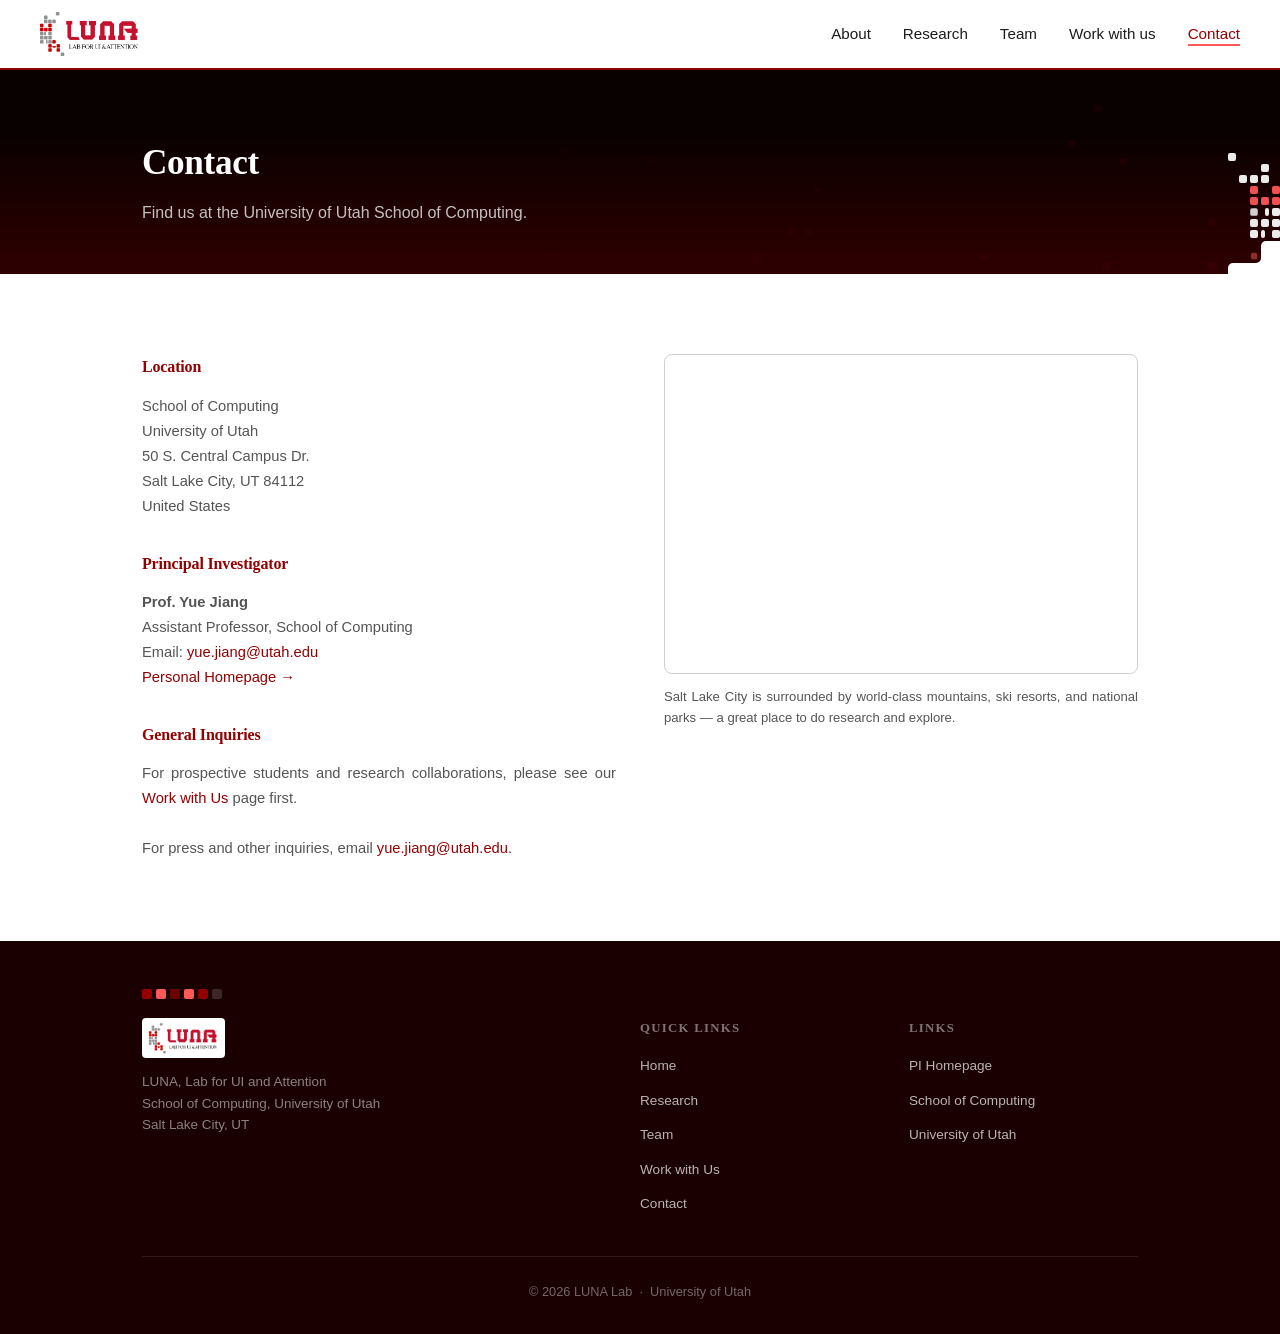
==== contact.html @ 47d91c91 "Initial commit" ====
<!DOCTYPE html>
<html lang="en">
<head>
  <meta charset="UTF-8" />
  <meta name="viewport" content="width=device-width, initial-scale=1.0" />
  <meta name="description" content="Contact the LUNA Lab at the University of Utah." />
  <title>Contact | LUNA Lab</title>
  <link rel="stylesheet" href="css/styles.css" />
</head>
<body>
<a class="skip-link" href="#main-content">Skip to main content</a>

<nav class="luna-nav" aria-label="Main navigation">
  <a href="index.html" class="nav-logo">
    <img src="assets/brand/luna-logo-transparent.png" alt="LUNA Lab — Home" />
  </a>
  <button class="nav-hamburger" aria-label="Open menu" aria-expanded="false" aria-controls="nav-links">
    <span aria-hidden="true"></span><span aria-hidden="true"></span><span aria-hidden="true"></span>
  </button>
  <ul class="nav-links" id="nav-links">
    <li><a href="index.html">About</a></li>
    <li><a href="publications.html">Research</a></li>
    <li><a href="team.html">Team</a></li>
    <li><a href="join.html">Work with us</a></li>
    <li><a href="contact.html">Contact</a></li>
  </ul>
</nav>

<main id="main-content">

<div class="page-header">
  <canvas class="page-grid-canvas" aria-hidden="true"></canvas>
  <canvas class="page-edge-canvas" aria-hidden="true"></canvas>
  <div class="luna-container">
    <h1>Contact</h1>
    <p>Find us at the University of Utah School of Computing.</p>
  </div>
</div>

<section class="luna-section" aria-label="Contact information">
  <div class="luna-container">

    <div class="contact-grid">
      <div>
        <div class="contact-block" style="margin-bottom:2rem;">
          <h2>Location</h2>
          <p>
            School of Computing<br>
            University of Utah<br>
            50 S. Central Campus Dr.<br>
            Salt Lake City, UT 84112<br>
            United States
          </p>
        </div>

        <div class="contact-block" style="margin-bottom:2rem;">
          <h2>Principal Investigator</h2>
          <p>
            <strong>Prof. Yue Jiang</strong><br>
            Assistant Professor, School of Computing<br>
            Email:
            <a data-link="piEmail" href="mailto:yue.jiang@utah.edu"
               data-copy-email="yue.jiang@utah.edu"
               title="Click to copy the email address"
               style="cursor:pointer;">yue.jiang@utah.edu</a><br>
            <a data-link="piHomepage" href="https://yuejiang-nj.github.io/" target="_blank" rel="noopener">Personal Homepage <span aria-hidden="true">→</span></a>
          </p>
        </div>

        <div class="contact-block">
          <h2>General Inquiries</h2>
          <p>
            For prospective students and research collaborations, please see our
            <a href="join.html">Work with Us</a> page first.
            <br><br>
            For press and other inquiries, email
            <a data-link="piEmail" href="mailto:yue.jiang@utah.edu">yue.jiang@utah.edu</a>.
          </p>
        </div>
      </div>

      <div>
        <div class="contact-map">
          <iframe
            title="University of Utah Map"
            src="https://www.google.com/maps?q=University+of+Utah+School+of+Computing,+Salt+Lake+City,+UT&output=embed&z=15"
            loading="lazy"
            referrerpolicy="no-referrer-when-downgrade">
          </iframe>
        </div>
        <p style="font-size:0.82rem; color:var(--luna-text-light); margin-top:0.7rem;">
          Salt Lake City is surrounded by world-class mountains, ski resorts, and
          national parks — a great place to do research and explore.
        </p>
      </div>
    </div>

  </div>
</section>

</main>

<footer class="luna-footer">
  <div class="luna-container">
    <div class="footer-squares" aria-hidden="true">
      <span style="background:#940000;"></span>
      <span style="background:#ff5858;"></span>
      <span style="background:#6b0000;"></span>
      <span style="background:#ff5858;"></span>
      <span style="background:#940000;"></span>
      <span style="background:rgba(255,255,255,0.15);"></span>
    </div>
    <div class="footer-grid">
      <div class="footer-brand">
        <div class="footer-logo">
          <img src="assets/brand/luna-logo.png" alt="" />
        </div>
        <p>LUNA, Lab for UI and Attention<br>School of Computing, University of Utah<br>Salt Lake City, UT</p>
      </div>
      <div class="footer-links">
        <h4 id="footer-quick-links">Quick Links</h4>
        <ul aria-labelledby="footer-quick-links">
          <li><a href="index.html">Home</a></li>
          <li><a href="publications.html">Research</a></li>
          <li><a href="team.html">Team</a></li>
          <li><a href="join.html">Work with Us</a></li>
          <li><a href="contact.html">Contact</a></li>
        </ul>
      </div>
      <div class="footer-links">
        <h4 id="footer-ext-links">Links</h4>
        <ul aria-labelledby="footer-ext-links">
          <li><a data-link="piHomepage" href="https://yuejiang-nj.github.io/" target="_blank" rel="noopener">PI Homepage</a></li>
          <li><a data-link="schoolOfComputing" href="https://www.cs.utah.edu/" target="_blank" rel="noopener">School of Computing</a></li>
          <li><a data-link="universityOfUtah" href="https://www.utah.edu/" target="_blank" rel="noopener">University of Utah</a></li>
        </ul>
      </div>
    </div>
    <div class="footer-bottom">
      © 2026 LUNA Lab &nbsp;·&nbsp; University of Utah
    </div>
  </div>
</footer>

<script src="js/site-config.js"></script>
<script src="js/main.js"></script>
<script src="js/animation.js"></script>
</body>
</html>
---- css/styles.css ----
/* ============================================================
   LUNA Lab — Shared Stylesheet
   Colors: #940000 (primary), #ff5858 (accent), #ffffff (white)
   ============================================================ */

/* ── Factoria (custom font — place files in /fonts/) ── */
@font-face {
  font-family: 'Factoria';
  src: url('../fonts/Factoria-Medium.woff2') format('woff2'),
       url('../fonts/Factoria-Medium.woff')  format('woff'),
       url('../fonts/Factoria-Medium.otf')   format('opentype');
  font-weight: 500;
  font-style: normal;
  font-display: swap;
}
@font-face {
  font-family: 'Factoria';
  src: url('../fonts/Factoria-SemiBold.woff2') format('woff2'),
       url('../fonts/Factoria-SemiBold.woff')  format('woff'),
       url('../fonts/Factoria-SemiBold.otf')   format('opentype');
  font-weight: 600;
  font-style: normal;
  font-display: swap;
}
@font-face {
  font-family: 'Factoria';
  src: url('../fonts/Factoria-Bold.woff2') format('woff2'),
       url('../fonts/Factoria-Bold.woff')  format('woff'),
       url('../fonts/Factoria-Bold.otf')   format('opentype');
  font-weight: 700;
  font-style: normal;
  font-display: swap;
}

:root {
  --luna-primary:    #940000;
  --luna-primary-dk: #6b0000;
  --luna-accent:     #ff5858;
  --luna-white:      #ffffff;
  --luna-dark:       #1a0000;
  --luna-gray:       #f5f5f5;
  --luna-gray-mid:   #d0d0d0;
  --luna-text:       #1c1c1c;
  --luna-text-light: #555555;
  --nav-height:      70px;
  --font-display: 'Factoria', 'Georgia', serif;   /* headings & titles */
  --font-sans: 'Inter', 'Segoe UI', Arial, sans-serif;  /* body */
  --font-mono: 'JetBrains Mono', 'Fira Code', 'Consolas', monospace;
}

/* ── Reset ── */
*, *::before, *::after { box-sizing: border-box; margin: 0; padding: 0; }
html { scroll-behavior: smooth; }
body {
  font-family: var(--font-sans);
  color: var(--luna-text);
  background: var(--luna-white);
  line-height: 1.65;
}
a { color: var(--luna-primary); text-decoration: none; }
a:hover { color: var(--luna-accent); text-decoration: underline; }
img { max-width: 100%; display: block; }

/* ── Google Fonts (body + mono) ── */
@import url('https://fonts.googleapis.com/css2?family=Inter:wght@300;400;500;600;700&family=JetBrains+Mono:wght@400;500&display=swap');

/* ── Factoria applied to all display headings ── */
h1, h2, h3,
.section-title,
.luna-hero-content h1,
.page-header h1,
.pub-year-label,
.pi-card h3,
.join-card h3,
.contact-block h2,
.contact-block h3,
.footer-links h4,
nav.luna-nav .nav-logo span {
  font-family: var(--font-display);
  letter-spacing: -0.01em;
}

/* ============================================================
   NAVIGATION
   ============================================================ */
nav.luna-nav {
  position: fixed;
  top: 0; left: 0; right: 0;
  height: var(--nav-height);
  background: rgba(255,255,255,0.96);
  backdrop-filter: blur(10px);
  border-bottom: 2px solid var(--luna-primary);
  z-index: 1000;
  display: flex;
  align-items: center;
  justify-content: space-between;
  padding: 0 2.5rem;
}

nav.luna-nav .nav-logo {
  display: flex;
  align-items: center;
  gap: 0.7rem;
  text-decoration: none;
}
nav.luna-nav .nav-logo img {
  height: 44px;
  width: auto;
}
nav.luna-nav .nav-logo span {
  font-size: 1rem;
  font-weight: 600;
  color: var(--luna-primary);
  letter-spacing: 0.03em;
}

nav.luna-nav .nav-links {
  display: flex;
  gap: 2rem;
  list-style: none;
}
nav.luna-nav .nav-links a {
  font-size: 0.95rem;
  font-weight: 500;
  color: var(--luna-text);
  text-decoration: none;
  position: relative;
  padding-bottom: 2px;
  transition: color 0.2s;
}
nav.luna-nav .nav-links a::after {
  content: '';
  position: absolute;
  bottom: -2px; left: 0; right: 0;
  height: 2px;
  background: var(--luna-accent);
  transform: scaleX(0);
  transition: transform 0.2s;
}
nav.luna-nav .nav-links a:hover,
nav.luna-nav .nav-links a.active {
  color: var(--luna-primary);
  text-decoration: none;
}
nav.luna-nav .nav-links a:hover::after,
nav.luna-nav .nav-links a.active::after {
  transform: scaleX(1);
}

/* Hamburger (mobile) */
.nav-hamburger {
  display: none;
  flex-direction: column;
  gap: 5px;
  cursor: pointer;
  background: none;
  border: none;
  padding: 14px 10px;      /* 44x44 touch target (WCAG 2.5.5) */
  margin: -10px -6px;      /* …without moving the bars visually */
}
.nav-hamburger span {
  display: block;
  width: 24px; height: 2px;
  background: var(--luna-primary);
  transition: all 0.2s;
}

@media (max-width: 768px) {
  .nav-hamburger { display: flex; }
  nav.luna-nav .nav-links {
    position: fixed;
    top: var(--nav-height); left: 0; right: 0;
    background: white;
    flex-direction: column;
    align-items: flex-start;
    padding: 1.5rem 2rem;
    gap: 1rem;
    border-bottom: 2px solid var(--luna-primary);
    display: none;
  }
  nav.luna-nav .nav-links.open { display: flex; }
}

/* ============================================================
   PAGE WRAPPER
   ============================================================ */
main { padding-top: var(--nav-height); }

/* ============================================================
   HERO (index.html)
   ============================================================ */
.luna-hero {
  position: relative;
  width: 100%;
  height: calc(100vh - var(--nav-height));
  min-height: 520px;
  background: var(--luna-dark);
  overflow: hidden;
  display: flex;
  align-items: center;
  justify-content: center;
}
/* The hero pulls the next section up over its white bottom band (JS sets a negative
   margin); keep that section's content above the hero. */
.luna-hero { z-index: 0; }
.luna-hero + * { position: relative; z-index: 1; }
/* Bottom edge cut by LUNA logo blocks (drawn by js/animation.js) */
#luna-edge-canvas {
  position: absolute;
  left: 0; right: 0; bottom: 0;
  width: 100%; height: 330px;   /* set by animation.js to one mark tall */
  z-index: 7;                   /* above canvas, vignette and glow; below the title & scroll cue */
  pointer-events: none;
}

#luna-grid-canvas {
  position: absolute;
  inset: 0;
  width: 100%; height: 100%;
  opacity: 0.80; /* letter monogram — vignette handles centre legibility */
  /* soft hand-off: letters dissolve toward the bottom edge */
  -webkit-mask-image: linear-gradient(to bottom, #000 0%, #000 58%, rgba(0,0,0,0.55) 80%, transparent 100%);
          mask-image: linear-gradient(to bottom, #000 0%, #000 58%, rgba(0,0,0,0.55) 80%, transparent 100%);
}
/* soft hand-off into the About section: a warm glow rising from the bottom edge */
.luna-hero::before {
  content: '';
  position: absolute;
  left: 0; right: 0; bottom: 0;
  height: 34%;
  z-index: 6;               /* above canvas + vignette, below content */
  pointer-events: none;
  background: linear-gradient(to bottom, rgba(148,0,0,0) 0%, rgba(148,0,0,0.12) 45%, rgba(148,0,0,0.30) 100%);
}
/* faint scroll cue at the bottom of the hero: three rounded chevrons that ripple downward */
.hero-scroll-cue {
  position: absolute;
  left: 50%;
  bottom: var(--hero-cue, 1.2rem);   /* set by animation.js: inside the upper half of the bottom fade */
  transform: translateX(-50%);
  z-index: 10;
  width: 44px; height: 56px;
  display: flex; align-items: center; justify-content: center;
  color: rgba(255,255,255,0.55);
  text-decoration: none;
  border-radius: 8px;
  transition: color 0.2s;
}
.hero-scroll-cue:hover { color: rgba(255,255,255,0.9); text-decoration: none; }
.hero-scroll-cue svg { width: 26px; height: 44px; display: block; overflow: visible; }
.hero-scroll-cue path { animation: hero-cue-ripple 2.1s ease-in-out infinite; opacity: 0.25; }
.hero-scroll-cue .cue-2 { animation-delay: 0.22s; }
.hero-scroll-cue .cue-3 { animation-delay: 0.44s; }
@keyframes hero-cue-ripple {
  0%, 60%, 100% { opacity: 0.22; transform: translateY(0); }
  30%           { opacity: 0.95; transform: translateY(2px); }
}

.luna-hero-content {
  position: relative;
  z-index: 10;
  text-align: center;
  color: white;
  padding: 2rem;
  max-width: 800px;
}
.luna-hero-content h1 {
  font-size: clamp(2rem, 5vw, 3.6rem);
  font-weight: 700;
  line-height: 1.15;
  letter-spacing: -0.02em;
  margin-bottom: 0.5rem;
}
.luna-hero-content h1 .highlight {
  color: var(--luna-accent);
}
.luna-hero-content .hero-sub {
  font-size: clamp(1rem, 2.2vw, 1.3rem);
  color: rgba(255,255,255,0.8);
  margin-top: 0.8rem;
  font-weight: 400;
}
.luna-hero-content .hero-tagline {
  font-family: var(--font-mono);
  font-size: 0.85rem;
  color: var(--luna-accent);
  margin-top: 1.2rem;
  opacity: 0.9;
  letter-spacing: 0.05em;
}

/* ============================================================
   SQUARE MOTIF (decorative, from LUNA logo aesthetic)
   ============================================================ */
.luna-square-motif {
  display: inline-grid;
  grid-template-columns: repeat(3, 8px);
  gap: 2px;
  vertical-align: middle;
  margin: 0 6px;
}
.luna-square-motif span {
  width: 8px; height: 8px;
  border-radius: 1px;
}
.luna-square-motif span.s-red  { background: var(--luna-accent); }
.luna-square-motif span.s-dark { background: var(--luna-primary); }
.luna-square-motif span.s-white { background: white; border: 1px solid var(--luna-gray-mid); }

/* Larger square accent bar */
.luna-section-accent {
  display: flex;
  gap: 5px;
  margin-bottom: 1.2rem;
  align-items: center;
}
.luna-section-accent .sq {
  width: 12px; height: 12px;
  border-radius: 2px;
}
.luna-section-accent .sq-1 { background: var(--luna-primary); }
.luna-section-accent .sq-2 { background: var(--luna-accent); }
.luna-section-accent .sq-3 { background: var(--luna-gray-mid); }

/* ============================================================
   SECTIONS — general
   ============================================================ */
.luna-section {
  padding: 5rem 0;
}
.luna-section-alt {
  background: var(--luna-gray);
}
.luna-container {
  max-width: 1060px;
  margin: 0 auto;
  padding: 0 2rem;
}
.section-title {
  font-size: 1.9rem;
  font-weight: 700;
  color: var(--luna-primary);
  margin-bottom: 1.5rem;
}
.section-title .accent { color: var(--luna-accent); }

/* ============================================================
   ABOUT SECTION (index)
   ============================================================ */
.about-grid {
  display: grid;
  grid-template-columns: 1fr 1fr;
  gap: 3rem;
  align-items: start;
}
.about-grid p {
  margin-bottom: 1rem;
  color: var(--luna-text-light);
  font-size: 0.97rem;
}
.about-grid p strong { color: var(--luna-text); }

.research-themes {
  display: grid;
  grid-template-columns: 1fr 1fr;
  gap: 1rem;
  margin-top: 1.5rem;
}
.theme-card {
  background: white;
  border: 1.5px solid var(--luna-gray-mid);
  border-left: 4px solid var(--luna-accent);
  border-radius: 6px;
  padding: 1rem 1.1rem;
  transition: border-color 0.2s, box-shadow 0.2s;
}
.theme-card:hover {
  border-color: var(--luna-primary);
  box-shadow: 0 4px 16px rgba(148,0,0,0.08);
}
.theme-card h4 {
  font-size: 0.9rem;
  font-weight: 600;
  color: var(--luna-primary);
  margin-bottom: 0.3rem;
}
.theme-card p {
  font-size: 0.82rem;
  margin: 0;
  color: var(--luna-text-light);
}

@media (max-width: 768px) {
  .about-grid { grid-template-columns: 1fr; }
  .research-themes { grid-template-columns: 1fr; }
}

/* ============================================================
   SPONSORS SCROLL
   ============================================================ */
.sponsors-section {
  background: white;
  padding: 2.5rem 0;
  overflow: hidden;
  border-bottom: 1px solid var(--luna-gray-mid);
}
.sponsors-label {
  text-align: center;
  font-size: 0.78rem;
  font-weight: 600;
  letter-spacing: 0.12em;
  color: var(--luna-text-light);
  text-transform: uppercase;
  margin-bottom: 1.5rem;
}
.sponsors-track-wrapper {
  overflow: hidden;
  position: relative;
  /* fade edges */
  mask-image: linear-gradient(to right, transparent, black 15%, black 85%, transparent);
  -webkit-mask-image: linear-gradient(to right, transparent, black 15%, black 85%, transparent);
}
.sponsors-track {
  display: flex;
  align-items: center;
  gap: 5rem;
  width: max-content;
  animation: sponsors-scroll 18s linear infinite;
}
.sponsors-track:hover { animation-play-state: paused; }

.sponsor-logo {
  display: flex;
  align-items: center;
  justify-content: center;
  height: 52px;
  flex-shrink: 0;
}
.sponsor-logo img { height: 44px; width: auto; max-width: 220px; object-fit: contain; }
/* very wide wordmark: a bit shorter so it sits in balance with NVIDIA */
.sponsor-logo img[src*="one-u-rai"] { height: 34px; max-width: 420px; }
.sponsor-logo .sponsor-text {
  font-size: 1.1rem;
  font-weight: 700;
  color: var(--luna-text);
  letter-spacing: 0.02em;
  white-space: nowrap;
}

/* Few sponsors → a calm, centred row. The duplicate set (only needed for the
   infinite scroll) is hidden. To bring the scrolling marquee back once there are
   many logos, add class="scrolling" to .sponsors-track in index.html. */
.sponsors-track:not(.scrolling) {
  width: 100%;
  justify-content: center;
  flex-wrap: wrap;
  gap: 3.5rem;
  animation: none;
}
.sponsors-track:not(.scrolling) .sponsor-logo[aria-hidden="true"] { display: none; }
.sponsors-track-wrapper:has(.sponsors-track:not(.scrolling)) {
  -webkit-mask-image: none; mask-image: none;
}

@keyframes sponsors-scroll {
  0%   { transform: translateX(0); }
  100% { transform: translateX(-50%); }
}

/* ============================================================
   PUBLICATIONS PAGE
   ============================================================ */
.pub-year-group { margin-bottom: 3rem; }
.pub-year-label {
  font-size: 1.1rem;
  font-weight: 700;
  color: var(--luna-primary);
  border-bottom: 2px solid var(--luna-accent);
  padding-bottom: 0.4rem;
  margin-bottom: 1.5rem;
  display: inline-block;
}

.pub-card {
  display: grid;
  grid-template-columns: 200px 1fr;
  gap: 1.5rem;
  padding: 1.5rem 0;
  border-bottom: 1px solid var(--luna-gray-mid);
  align-items: start;
}
.pub-card:last-child { border-bottom: none; }

.pub-thumb {
  width: 200px;
  height: auto;
  aspect-ratio: 16 / 9;     /* matches the 16:9 paper covers, so nothing gets cropped */
  border-radius: 6px;
  overflow: hidden;
  background: var(--luna-gray);
  flex-shrink: 0;
  display: flex;
  align-items: center;
  justify-content: center;
  border: 1px solid var(--luna-gray-mid);
  position: relative;
}
.pub-thumb img { width: 100%; height: 100%; object-fit: contain; background: #fff; }   /* show the whole figure */
/* Thumbnail that plays the paper's video */
a.pub-thumb.has-video { cursor: pointer; text-decoration: none; }
a.pub-thumb.has-video img { transition: transform 0.35s ease, filter 0.35s ease; }
a.pub-thumb.has-video:hover img,
a.pub-thumb.has-video:focus-visible img { transform: scale(1.04); filter: brightness(0.82); }
.play-badge {
  position: absolute;
  right: 8px; bottom: 8px;
  width: 34px; height: 34px;
  border-radius: 8px;                    /* rounded square — LUNA block */
  background: rgba(148,0,0,0.92);
  display: flex; align-items: center; justify-content: center;
  box-shadow: 0 2px 8px rgba(0,0,0,0.25);
  transition: transform 0.2s ease, background 0.2s ease;
}
.play-badge svg { width: 18px; height: 18px; fill: #fff; margin-left: 2px; }
a.pub-thumb.has-video:hover .play-badge,
a.pub-thumb.has-video:focus-visible .play-badge { transform: scale(1.1); background: var(--luna-accent); }
.pub-thumb .thumb-placeholder {
  width: 100%; height: 100%;
  display: grid;
  grid-template-columns: repeat(8, 1fr);
  grid-template-rows: repeat(5, 1fr);
  gap: 2px;
  padding: 8px;
  background: var(--luna-dark);
}
.pub-thumb .thumb-placeholder .sq {
  border-radius: 1px;
  opacity: 0.7;
}

.pub-info .pub-venue {
  font-size: 0.78rem;
  font-weight: 600;
  color: var(--luna-accent);
  text-transform: uppercase;
  letter-spacing: 0.08em;
  margin-bottom: 0.4rem;
}
.pub-info h3 {
  font-size: 1rem;
  font-weight: 600;
  color: var(--luna-text);
  line-height: 1.4;
  margin-bottom: 0.5rem;
}
.pub-info .pub-authors {
  font-size: 0.85rem;
  color: var(--luna-text-light);
  margin-bottom: 0.6rem;
}
.pub-info .pub-authors strong { color: var(--luna-text); }
.pub-info .pub-desc {
  font-size: 0.84rem;
  color: var(--luna-text-light);
  line-height: 1.55;
  margin-bottom: 0.7rem;
}
.pub-links {
  display: flex;
  flex-wrap: wrap;
  gap: 0.5rem;
}
.pub-link {
  display: inline-flex;
  align-items: center;
  gap: 0.25rem;
  font-size: 0.8rem;
  font-weight: 500;
  padding: 0.3rem 0.75rem;
  border-radius: 20px;
  border: 1.5px solid var(--luna-primary);
  color: var(--luna-primary);
  text-decoration: none;
  transition: background 0.15s, color 0.15s;
}
.pub-link:hover {
  background: var(--luna-primary);
  color: white;
  text-decoration: none;
}
.pub-tags {
  display: flex;
  flex-wrap: wrap;
  gap: 0.4rem;
  margin-top: 0.6rem;
}
.pub-tag {
  font-size: 0.73rem;
  padding: 0.2rem 0.6rem;
  border-radius: 4px;
  background: rgba(148,0,0,0.08);
  color: var(--luna-primary);
  font-weight: 500;
}

@media (max-width: 640px) {
  .pub-card { grid-template-columns: 1fr; }
  .pub-thumb { width: 100%; height: auto; }
}

/* ============================================================
   TEAM PAGE
   ============================================================ */
.team-section-label {
  font-family: var(--font-sans);
  letter-spacing: 0.12em;
  font-size: 0.78rem;
  font-weight: 700;
  letter-spacing: 0.12em;
  color: var(--luna-text-light);
  text-transform: uppercase;
  margin-bottom: 1.5rem;
  display: flex;
  align-items: center;
  gap: 0.8rem;
}
.team-section-label::after {
  content: '';
  flex: 1;
  height: 1px;
  background: var(--luna-gray-mid);
}

/* PI card */
.pi-card {
  display: grid;
  grid-template-columns: 180px 1fr;
  gap: 2rem;
  align-items: start;
  padding: 2rem;
  background: white;
  border: 1.5px solid var(--luna-gray-mid);   /* plain grey all round, like the member cards */
  border-radius: 10px;
  margin-bottom: 3rem;
  box-shadow: 0 2px 12px rgba(0,0,0,0.06);
}
.pi-card .pi-photo {
  width: 180px; height: 180px;
  border-radius: 8px;
  overflow: hidden;
  background: var(--luna-gray);
  border: 2px solid var(--luna-gray-mid);
  display: flex; align-items: center; justify-content: center;
  flex-shrink: 0;
}
.pi-card .pi-photo img { width: 100%; height: 100%; object-fit: cover; }
.pi-card h3 { font-size: 1.4rem; font-weight: 700; color: var(--luna-text); }
.pi-card .pi-title { font-size: 0.9rem; color: var(--luna-accent); font-weight: 600; margin: 0.2rem 0 0.8rem; }
.pi-card .pi-bio { font-size: 0.88rem; color: var(--luna-text-light); line-height: 1.6; margin-bottom: 1rem; }
.pi-card .pi-links { display: flex; gap: 0.6rem; flex-wrap: wrap; }
.pi-card .pi-links a {
  font-size: 0.8rem; font-weight: 500;
  padding: 0.3rem 0.9rem;
  border-radius: 20px;
  border: 1.5px solid var(--luna-primary);
  color: var(--luna-primary);
  text-decoration: none;
  transition: all 0.15s;
}
.pi-card .pi-links a:hover { background: var(--luna-primary); color: white; }

/* Member grid */
.members-grid {
  display: grid;
  grid-template-columns: repeat(auto-fill, minmax(220px, 1fr));
  gap: 1.5rem;
  margin-bottom: 3rem;
}
.member-card {
  background: white;
  border: 1.5px solid var(--luna-gray-mid);
  border-radius: 10px;
  overflow: hidden;
  transition: box-shadow 0.2s, transform 0.2s;
  position: relative;
}
.member-card:hover {
  box-shadow: 0 8px 28px rgba(148,0,0,0.12);
  transform: translateY(-3px);
}
/* (no longer used — cards now have a plain grey border) */
.member-card-strip {
  height: 8px;
  display: flex;
}
.member-card-strip span {
  flex: 1;
}
.member-card-strip .s1 { background: var(--luna-primary); }
.member-card-strip .s2 { background: var(--luna-accent); }
.member-card-strip .s3 { background: var(--luna-primary-dk); }

.member-card .member-photo {
  /* same size and frame as the PI photo */
  width: 180px; height: 180px;
  margin: 1.3rem 1.1rem 0;
  border-radius: 8px;
  border: 2px solid var(--luna-gray-mid);
  background: var(--luna-gray);
  overflow: hidden;
  display: flex; align-items: center; justify-content: center;
}
.member-card .member-photo img { width: 100%; height: 100%; object-fit: cover; }
.member-card .member-photo .photo-placeholder {
  display: grid;
  grid-template-columns: repeat(6, 1fr);
  gap: 3px;
  padding: 20px;
  width: 100%; height: 100%;
  background: var(--luna-dark);
}
.member-card .member-photo .photo-placeholder .sq {
  border-radius: 2px;
  opacity: 0.5;
}
.member-info {
  padding: 1rem 1.1rem 1.2rem;
}
@media (max-width: 640px) {
  .member-card .member-photo { width: 120px; height: 120px; }
}
.member-info h3,
.member-info h4 { font-family: var(--font-sans); letter-spacing: normal; font-size: 0.95rem; font-weight: 600; margin-bottom: 0.2rem; }
.member-info .member-role { font-size: 0.78rem; color: var(--luna-accent); font-weight: 600; margin-bottom: 0.4rem; }
.member-info .member-interests { font-size: 0.78rem; color: var(--luna-text-light); line-height: 1.5; margin-bottom: 0.7rem; }
.member-info .member-links { display: flex; gap: 0.5rem; flex-wrap: wrap; }
.member-info .member-links a {
  font-size: 0.73rem; font-weight: 500;
  padding: 0.2rem 0.6rem;
  border-radius: 12px;
  border: 1px solid var(--luna-primary);
  color: var(--luna-primary);
  text-decoration: none;
  transition: all 0.15s;
}
.member-info .member-links a:hover { background: var(--luna-primary); color: white; }

/* Former students: compact list */
.alumni-list { list-style: none; margin: 0 0 3rem; padding: 0; }
.alumni-list li {
  display: flex; flex-wrap: wrap; align-items: baseline;
  gap: 0.35rem 1rem;
  padding: 0.75rem 0;
  border-bottom: 1px solid var(--luna-gray-mid);
  text-align: left;
}
.alumni-name  { font-weight: 600; color: var(--luna-text); min-width: 12rem; }
.alumni-name a { color: inherit; }
.alumni-role  { font-size: 0.88rem; color: var(--luna-text-light); }
.alumni-years { font-size: 0.85rem; color: var(--luna-text-light); }
.alumni-next  { font-size: 0.85rem; color: var(--luna-primary); }
.alumni-links { margin-left: auto; display: flex; gap: 0.4rem; }
.alumni-links a {
  font-size: 0.73rem; font-weight: 500;
  padding: 0.15rem 0.6rem;
  border-radius: 12px;
  border: 1px solid var(--luna-primary);
  color: var(--luna-primary);
  text-decoration: none;
}
.alumni-links a:hover { background: var(--luna-primary); color: #fff; }

@media (max-width: 640px) {
  .alumni-links { margin-left: 0; flex-basis: 100%; }
  .pi-card { grid-template-columns: 1fr; }
  .pi-card .pi-photo { width: 120px; height: 120px; }
}

/* ============================================================
   JOIN (Work with us) PAGE
   ============================================================ */
.join-intro {
  font-size: 1.05rem;
  color: var(--luna-text-light);
  max-width: none;          /* same width as the cards and note below */
  margin-bottom: 3rem;
  line-height: 1.7;
}
.join-cards {
  display: grid;
  grid-template-columns: repeat(auto-fill, minmax(280px, 1fr));
  gap: 1.5rem;
  margin-bottom: 3rem;
}
@media (max-width: 768px) {
  /* Swipeable card row on phones (desktop keeps the grid) */
  .join-cards {
    display: flex;
    overflow-x: auto;
    scroll-snap-type: x mandatory;
    -webkit-overflow-scrolling: touch;
    scroll-padding: 0 1rem;
    gap: 1rem;
    margin: 0 -2rem 3rem;         /* bleed to the screen edge so the next card peeks in */
    padding: 0.25rem 2rem 1rem;
    scrollbar-width: thin;
  }
  .join-cards .join-card {
    flex: 0 0 86%;
    scroll-snap-align: center;
  }
}
.join-card {
  background: white;
  border: 1.5px solid var(--luna-gray-mid);
  border-radius: 10px;
  padding: 1.8rem;
  position: relative;
  overflow: hidden;
}
.join-card::before {
  content: '';
  position: absolute;
  top: 0; left: 0; right: 0;
  height: 4px;
  background: linear-gradient(90deg, var(--luna-primary), var(--luna-accent));
}
.join-card h3 {
  font-size: 1.05rem;
  font-weight: 700;
  color: var(--luna-primary);
  margin-bottom: 0.8rem;
}
.join-card p {
  font-size: 0.88rem;
  color: var(--luna-text-light);
  line-height: 1.65;
  margin-bottom: 0.6rem;
}
.join-card ul {
  list-style: none;
  margin: 0.6rem 0;
}
.join-card ul li {
  font-size: 0.85rem;
  color: var(--luna-text-light);
  padding: 0.25rem 0 0.25rem 1.1rem;
  position: relative;
}
.join-card ul li::before {
  content: '▪';
  color: var(--luna-accent);
  position: absolute;
  left: 0;
}
.join-btn {
  display: inline-flex;
  align-items: center;
  gap: 0.4rem;
  margin-top: 1rem;
  font-size: 0.85rem;
  font-weight: 600;
  padding: 0.55rem 1.2rem;
  border-radius: 6px;
  background: var(--luna-primary);
  color: white;
  text-decoration: none;
  transition: background 0.15s;
}
.join-btn:hover { background: var(--luna-accent); color: white; text-decoration: none; }

.research-areas-list {
  list-style: none;
  display: flex;
  flex-wrap: wrap;
  gap: 0.6rem;
  margin: 1rem 0;
}
.research-area-tag {
  font-size: 0.82rem;
  font-weight: 500;
  padding: 0.35rem 0.9rem;
  border-radius: 20px;
  background: rgba(148,0,0,0.08);
  color: var(--luna-primary);
  border: 1px solid rgba(148,0,0,0.2);
}

/* ============================================================
   CONTACT PAGE
   ============================================================ */
.contact-grid {
  display: grid;
  grid-template-columns: 1fr 1fr;
  gap: 3rem;
  align-items: start;
}
.contact-block h2,
.contact-block h3 {
  font-size: 1rem;
  font-weight: 700;
  color: var(--luna-primary);
  margin-bottom: 0.8rem;
}
.contact-block p {
  font-size: 0.92rem;
  color: var(--luna-text-light);
  line-height: 1.7;
}
.contact-block a { color: var(--luna-primary); }
.contact-map {
  width: 100%;
  height: 320px;
  border-radius: 8px;
  overflow: hidden;
  border: 1.5px solid var(--luna-gray-mid);
}
.contact-map iframe { width: 100%; height: 100%; border: none; }

@media (max-width: 768px) {
  .contact-grid { grid-template-columns: 1fr; }
}

/* ============================================================
   FOOTER
   ============================================================ */
footer.luna-footer {
  background: var(--luna-dark);
  color: rgba(255,255,255,0.8);
  padding: 3rem 0 2rem;
}
.footer-grid {
  display: grid;
  grid-template-columns: 2fr 1fr 1fr;
  gap: 2.5rem;
  margin-bottom: 2rem;
}
.footer-brand .footer-logo img { height: 40px; margin-bottom: 0.8rem; border-radius: 4px; } /* luna-logo.png has a white background: show it as-is (no filter) */
.footer-brand p { font-size: 0.84rem; color: rgba(255,255,255,0.5); line-height: 1.6; max-width: 280px; }
.footer-links h4 {
  font-size: 0.8rem;
  font-weight: 700;
  letter-spacing: 0.1em;
  text-transform: uppercase;
  color: rgba(255,255,255,0.45);
  margin-bottom: 0.8rem;
}
.footer-links ul { list-style: none; }
.footer-links ul li { margin-bottom: 0.5rem; }
.footer-links ul li a {
  font-size: 0.85rem;
  color: rgba(255,255,255,0.7);
  text-decoration: none;
  transition: color 0.15s;
}
.footer-links ul li a:hover { color: var(--luna-accent); }
.footer-bottom {
  border-top: 1px solid rgba(255,255,255,0.1);
  padding-top: 1.5rem;
  text-align: center;
  font-size: 0.8rem;
  color: rgba(255,255,255,0.4);
}
.footer-bottom .accent { color: var(--luna-accent); }
/* Footer square motif row */
.footer-squares {
  display: flex;
  gap: 4px;
  margin-bottom: 1.2rem;
}
.footer-squares span {
  width: 10px; height: 10px;
  border-radius: 2px;
}

@media (max-width: 768px) {
  .footer-grid { grid-template-columns: 1fr; gap: 1.5rem; }
  .nav-hamburger { display: flex; }
}

/* ============================================================
   UTILITY
   ============================================================ */
.mt-1 { margin-top: 0.5rem; }
.mt-2 { margin-top: 1rem; }
.mt-3 { margin-top: 2rem; }
.text-accent { color: var(--luna-accent); }
.text-primary { color: var(--luna-primary); }

/* Page header (non-home pages) — same dark cover as the homepage, smaller:
   logo-block tiles on the right and one mark carved into the bottom-right corner
   (both drawn by js/animation.js) */
.page-header {
  background: #090000;       /* = homepage hero (#1a0000 under the 80% #050000 canvas) */
  color: white;
  padding: 4rem 0 3rem;
  position: relative;
  overflow: hidden;
}
.page-header::before {       /* warm glow toward the bottom, like the hero */
  content: '';
  position: absolute;
  inset: 0;
  background: linear-gradient(to bottom, rgba(148,0,0,0) 30%, rgba(148,0,0,0.28) 100%);
  pointer-events: none;
}
.page-header .luna-container { position: relative; z-index: 10; }
.page-grid-canvas {
  position: absolute;
  inset: 0;
  width: 100%; height: 100%;
  opacity: 0.80;
  pointer-events: none;
  /* tiles only on the right, fading in from the middle */
  -webkit-mask-image: linear-gradient(to right, transparent 35%, rgba(0,0,0,0.6) 60%, #000 85%);
          mask-image: linear-gradient(to right, transparent 35%, rgba(0,0,0,0.6) 60%, #000 85%);
}
.page-edge-canvas {
  position: absolute;
  left: 0; right: 0; bottom: 0;
  width: 100%; height: 0;   /* height set by animation.js */
  z-index: 2;
  pointer-events: none;
}
.page-header h1 {
  font-size: 2.2rem;
  font-weight: 700;
  position: relative;
}
.page-header p {
  font-size: 1rem;
  color: rgba(255,255,255,0.75);
  margin-top: 0.5rem;
  position: relative;
}


/* ============================================================
   JUSTIFIED BODY TEXT — paragraphs and list items in page content are justified
   ============================================================ */
main p,
main li {
  text-align: justify;
  text-justify: inter-word;
  -webkit-hyphens: auto;
  hyphens: auto;            /* breaks long words so justified lines don't get big gaps */
}
/* keep centred / single-line text as it was */
.luna-hero-content p,
.page-header p,
.research-area-tag,
.interest-tag,
.pub-tag {
  text-align: inherit;
  -webkit-hyphens: manual;
  hyphens: manual;
}

/* ============================================================
   ACCESSIBILITY (no visual change for mouse users)
   ============================================================ */
/* Screen-reader-only text */
.sr-only {
  position: absolute !important;
  width: 1px; height: 1px;
  padding: 0; margin: -1px;
  overflow: hidden;
  clip: rect(0, 0, 0, 0);
  white-space: nowrap;
  border: 0;
}
/* Skip link — hidden until it receives keyboard focus */
.skip-link {
  position: absolute;
  top: 0; left: 0;
  z-index: 2000;
  transform: translateY(-120%);
  background: var(--luna-primary);
  color: #fff;
  font-weight: 600;
  font-size: 0.9rem;
  padding: 0.6rem 1rem;
  border-radius: 0 0 6px 0;
  text-decoration: none;
  transition: transform 0.15s;
}
.skip-link:focus {
  transform: translateY(0);
  outline: 3px solid var(--luna-accent);
  outline-offset: 2px;
}
/* Visible focus ring for keyboard users only (:focus-visible) */
a:focus-visible,
button:focus-visible,
[tabindex]:focus-visible,
iframe:focus-visible {
  outline: 3px solid var(--luna-accent);
  outline-offset: 3px;
  border-radius: 3px;
}
.join-btn:focus-visible,
.pub-link:focus-visible,
.pi-card .pi-links a:focus-visible,
.member-info .member-links a:focus-visible {
  outline-color: var(--luna-primary);
  outline-offset: 2px;
}
.luna-hero-content a:focus-visible,
.hero-scroll-cue:focus-visible,
footer.luna-footer a:focus-visible {
  outline-color: #fff;
}

/* Respect reduced-motion preferences */
@media (prefers-reduced-motion: reduce) {
  html { scroll-behavior: auto; }
  .sponsors-track { animation: none; }
  .hero-scroll-cue path { animation: none; opacity: 0.7; }
  .member-card:hover { transform: none; }
  *, *::before, *::after {
    transition-duration: 0.01ms !important;
    animation-duration: 0.01ms !important;
    animation-iteration-count: 1 !important;
  }
}
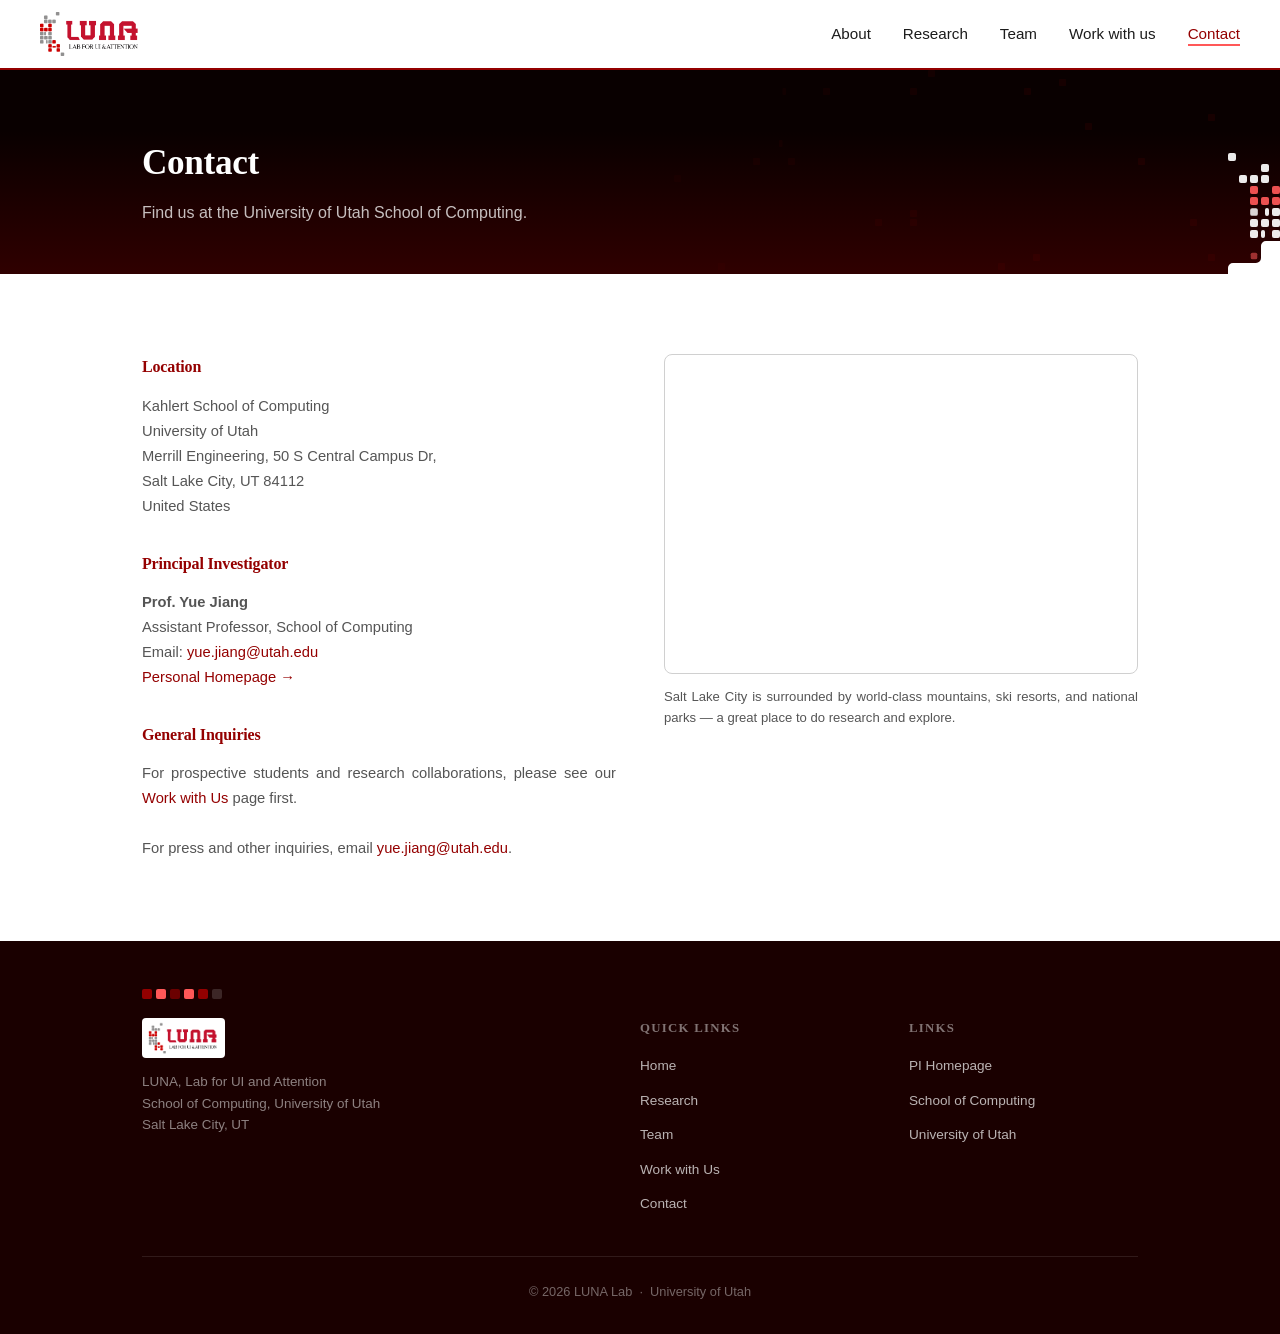
==== commit 709ac687: "location details" ====
--- a/contact.html
+++ b/contact.html
@@ -45,9 +45,9 @@
         <div class="contact-block" style="margin-bottom:2rem;">
           <h2>Location</h2>
           <p>
-            School of Computing<br>
+            Kahlert School of Computing<br>
             University of Utah<br>
-            50 S. Central Campus Dr.<br>
+            Merrill Engineering, 50 S Central Campus Dr,<br>
             Salt Lake City, UT 84112<br>
             United States
           </p>
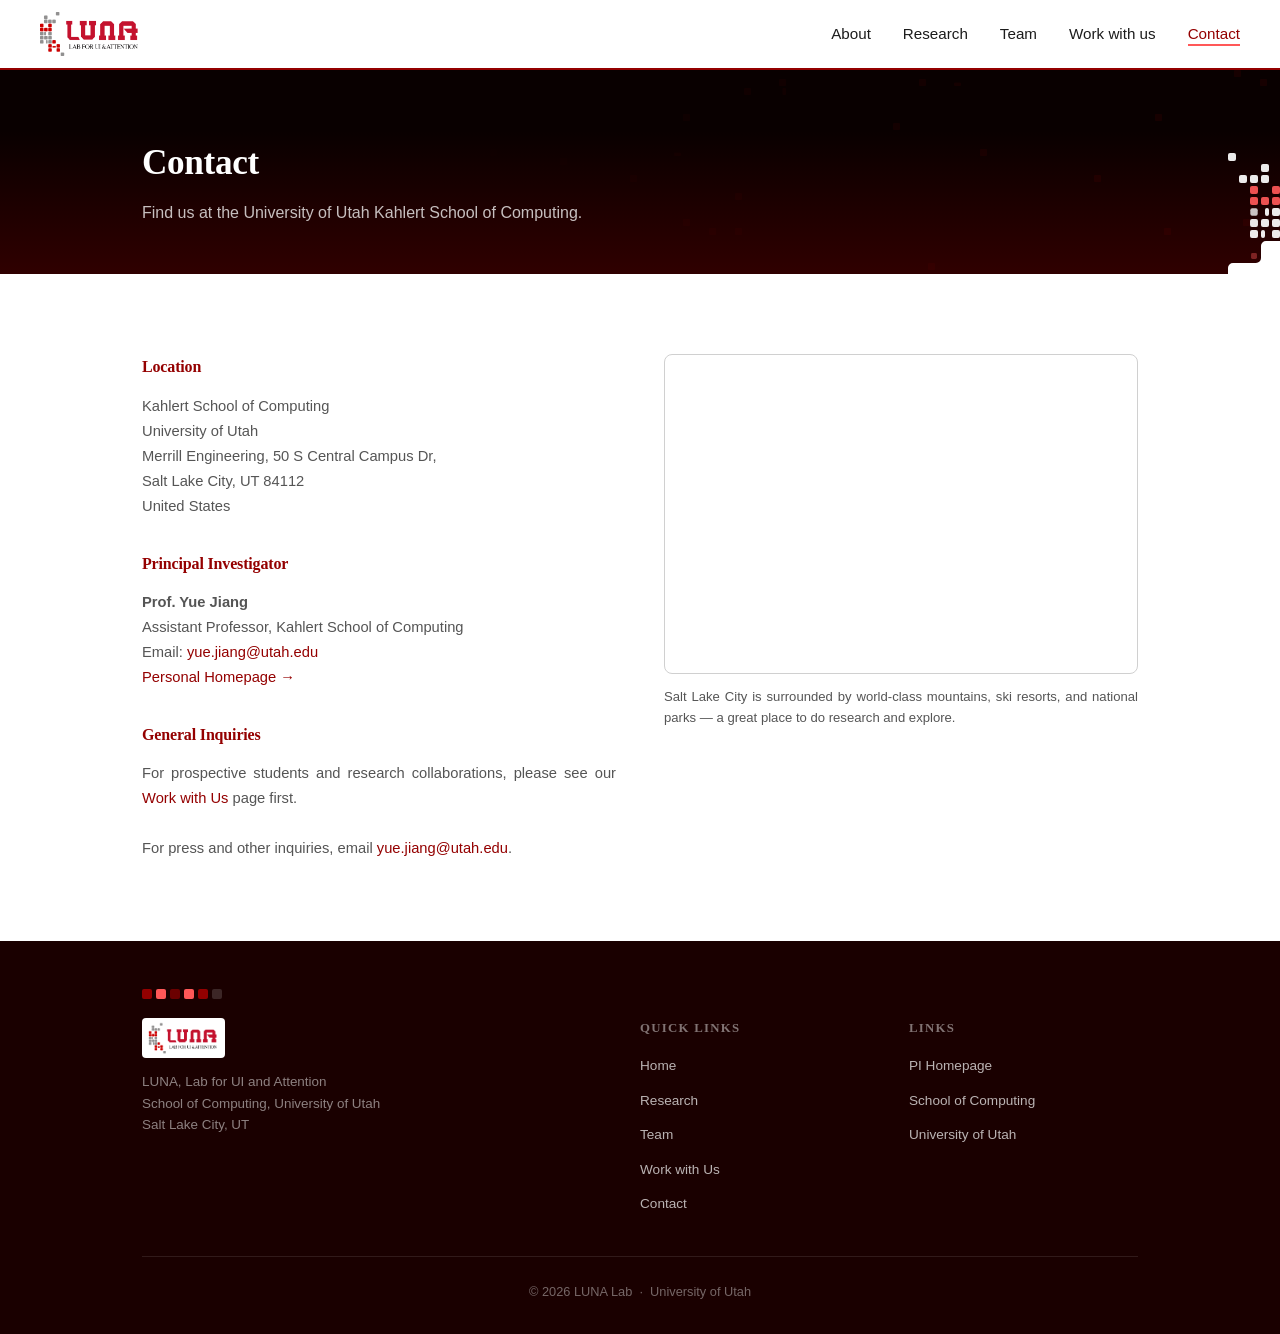
==== commit 26a13f36: "kahlert name" ====
--- a/contact.html
+++ b/contact.html
@@ -33,7 +33,7 @@
   <canvas class="page-edge-canvas" aria-hidden="true"></canvas>
   <div class="luna-container">
     <h1>Contact</h1>
-    <p>Find us at the University of Utah School of Computing.</p>
+    <p>Find us at the University of Utah Kahlert School of Computing.</p>
   </div>
 </div>
 
@@ -57,7 +57,7 @@
           <h2>Principal Investigator</h2>
           <p>
             <strong>Prof. Yue Jiang</strong><br>
-            Assistant Professor, School of Computing<br>
+            Assistant Professor, Kahlert School of Computing<br>
             Email:
             <a data-link="piEmail" href="mailto:yue.jiang@utah.edu"
                data-copy-email="yue.jiang@utah.edu"
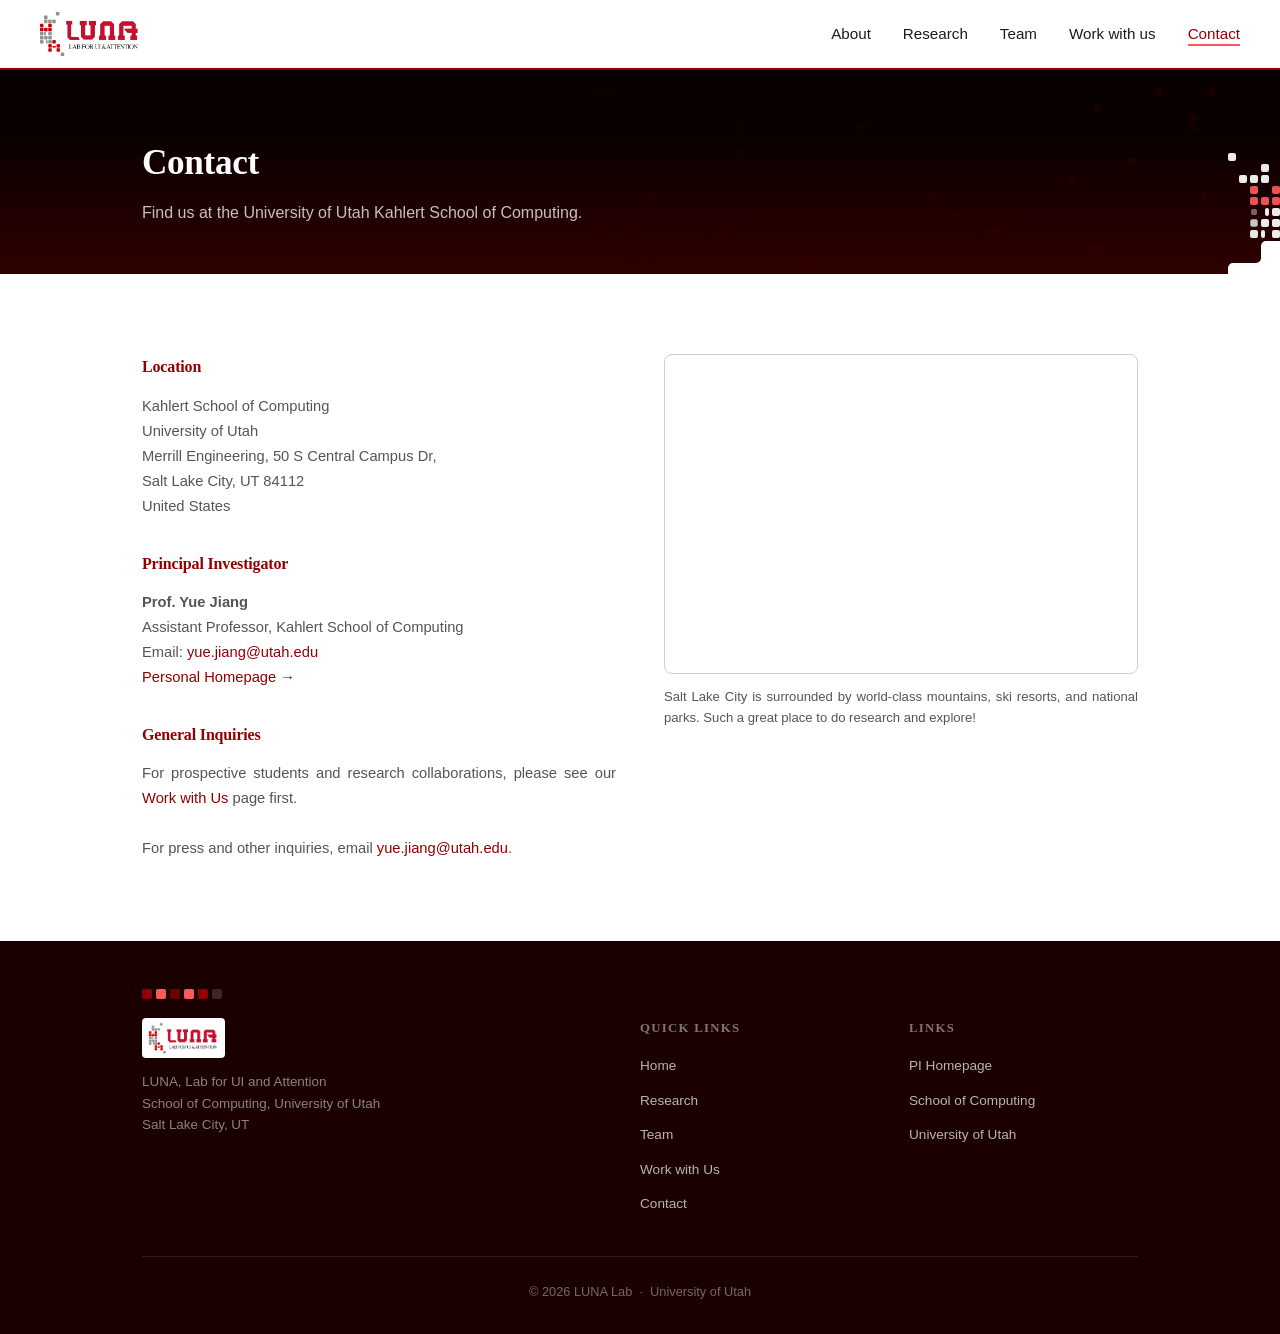
==== commit 5b86e4cf: "Update contact.html avoid ai's —" ====
--- a/contact.html
+++ b/contact.html
@@ -89,8 +89,7 @@
           </iframe>
         </div>
         <p style="font-size:0.82rem; color:var(--luna-text-light); margin-top:0.7rem;">
-          Salt Lake City is surrounded by world-class mountains, ski resorts, and
-          national parks — a great place to do research and explore.
+          Salt Lake City is surrounded by world-class mountains, ski resorts, and national parks. Such a great place to do research and explore!
         </p>
       </div>
     </div>
